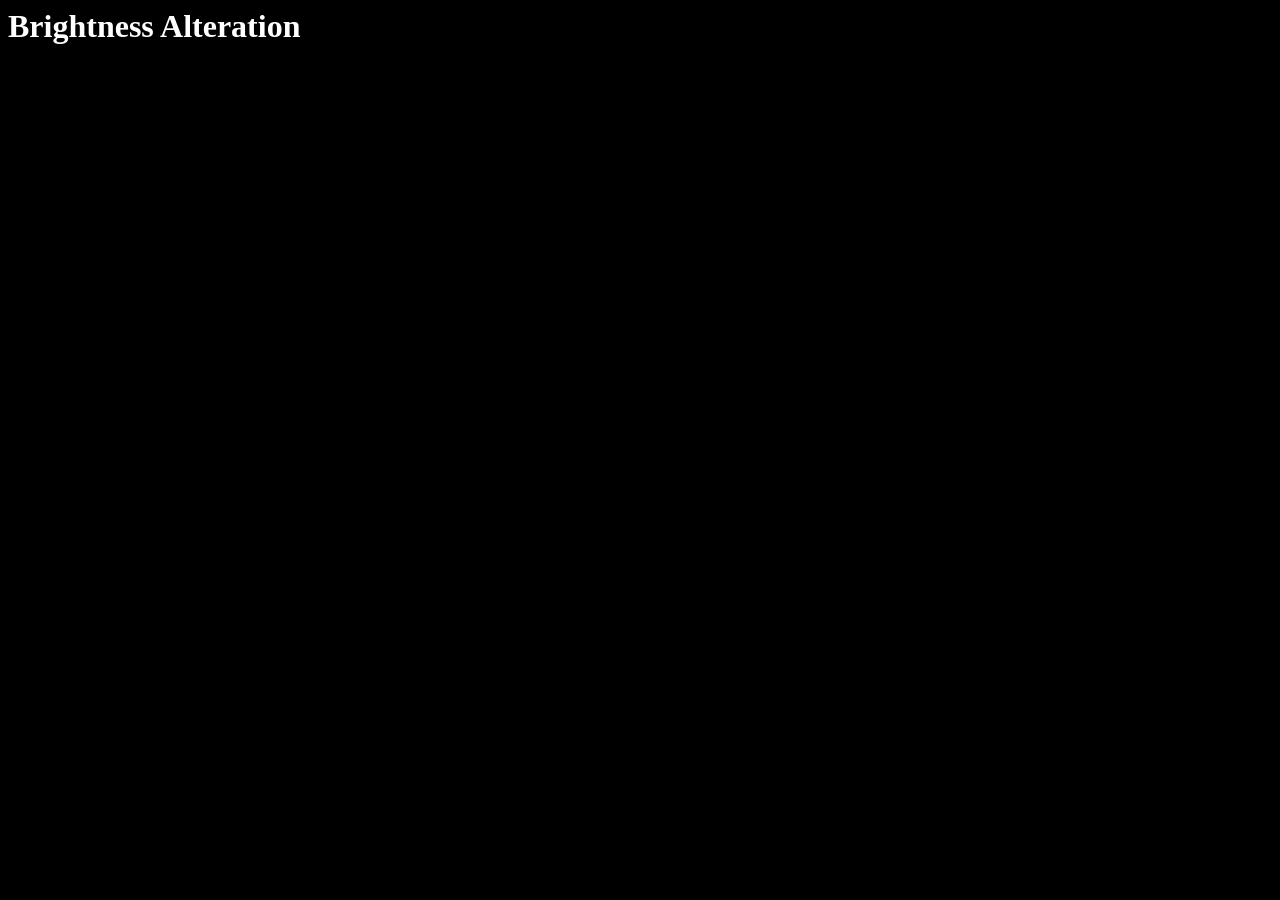
==== Brightness-Changing.html @ f76ecb47 "modified:   Brightness-Changing.html" ====
<html>
  <head>
    <title>Jack Dalby - Portfolio Website</title>
    <link href="style.css" rel="stylesheet" type="text/css">
  </head>
  <body>
    <div>
      <h1>
        <strong>Brightness Alteration</strong><br>
      </h1>
    </div>
  </body>
</html>
---- style.css ----
body {
  background-color: rgb(0, 0, 0);
}
h1 {
  color: rgb(255, 255, 255);
}
p {
  color: rgb(255, 255, 255);
}
a {
  color: rgb(255, 255, 255);
  font-weight: bold;
}
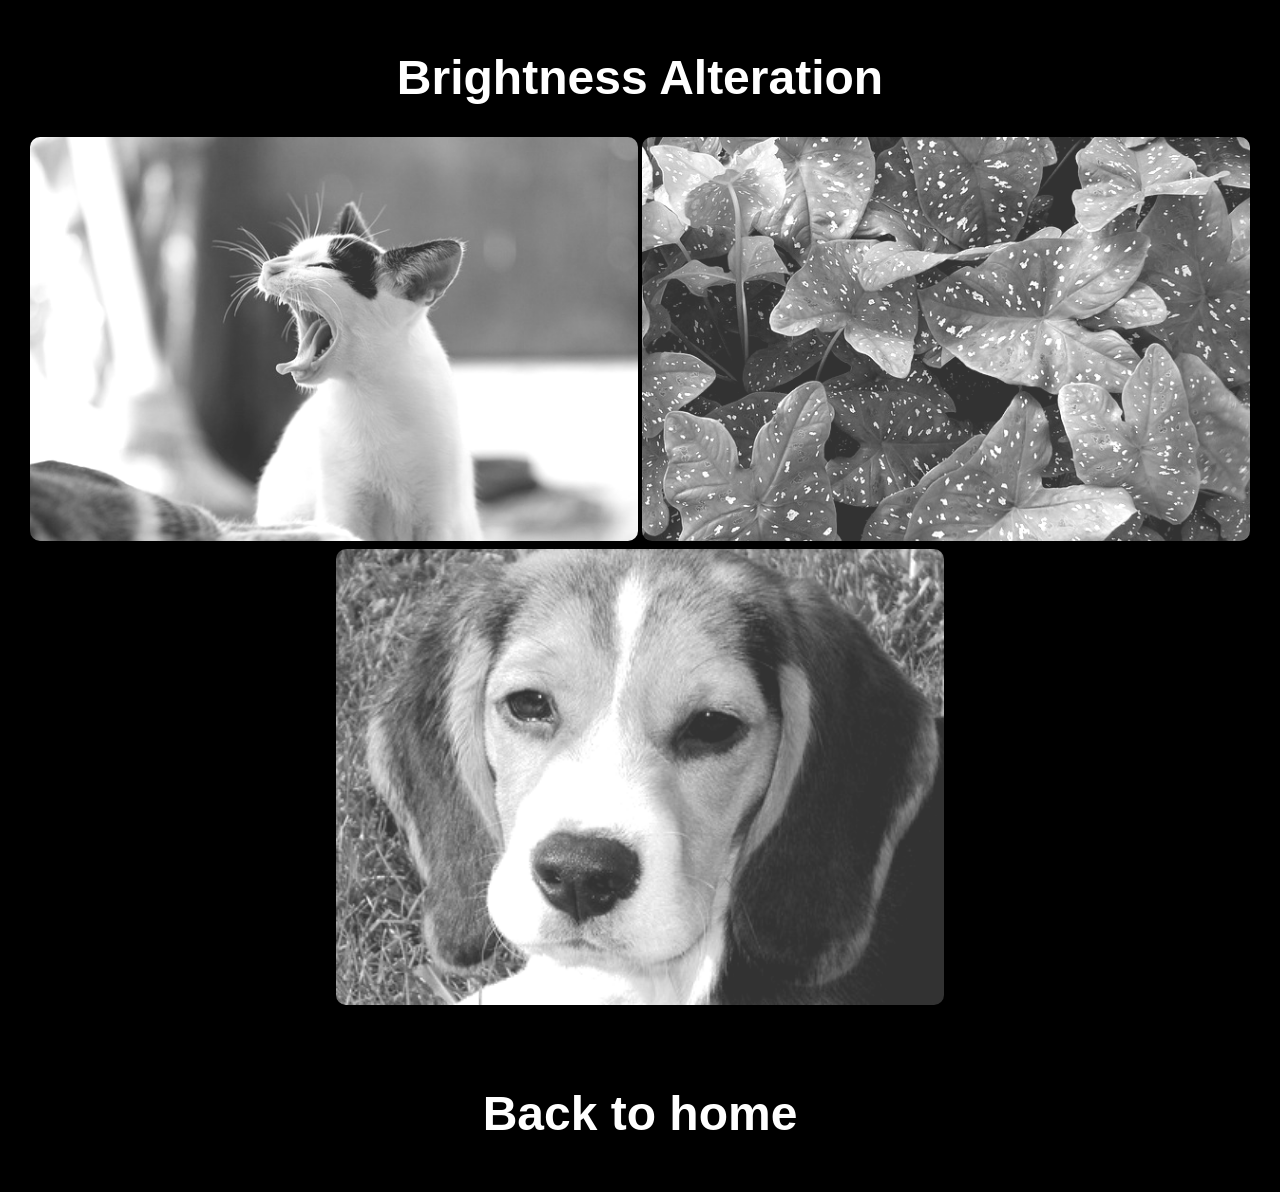
==== commit 1bf6c4dd: "modified:   Brightness-Changing.html 	modified:   Colour-inversion.html 	new file:   images/brightne" ====
--- a/Brightness-Changing.html
+++ b/Brightness-Changing.html
@@ -5,9 +5,22 @@
   </head>
   <body>
     <div>
-      <h1>
-        <strong>Brightness Alteration</strong><br>
-      </h1>
+      <a href="index.html" class="home-link">
+        <h1>
+          <strong>Brightness Alteration</strong><br>
+        </h1>
+      </a>
+      <img src="images/brightness/bright_cat.png" width=49% alt="Brightness Changing">
+      <img src="images/brightness/bright_leaves.png" width=49% alt="Brightness Changing">
+      <img src="images/brightness/bright_beagle.png" width=49% alt="Brightness Changing">
+      <br>
+      <br>
+      <br>
+      <a href="index.html">
+        <h1>
+          <strong>Back to home</strong>
+        </h1>
+      </a>
     </div>
   </body>
 </html>
--- a/style.css
+++ b/style.css
@@ -1,13 +1,76 @@
+* {
+  margin: 0;
+  padding: 0;
+  box-sizing: border-box;
+}
+
 body {
   background-color: rgb(0, 0, 0);
+  font-family: 'Segoe UI', Tahoma, Geneva, Verdana, sans-serif;
+  color: #e0e0e0;
+  line-height: 1.6;
+  text-align: center;
+  padding: 20px;
 }
+
 h1 {
   color: rgb(255, 255, 255);
+  font-size: 48px;
+  margin: 20px 0;
 }
+
 p {
   color: rgb(255, 255, 255);
+  font-size: 18px;
+  line-height: 1.6;
+  margin: 20px 0;
 }
+
+img {
+  border-radius: 10px;
+  transition: transform 0.3s ease;
+  max-width: 100%;
+  height: auto;
+}
+
+img:hover {
+  transform: scale(1.05);
+}
+
+h2 {
+  color: rgb(255, 255, 255);
+  margin-top: 40px;
+  border-bottom: 2px solid rgb(100, 100, 100);
+  padding-bottom: 10px;
+}
+
+ul {
+  list-style: none;
+  padding: 0;
+  margin: 30px 0;
+}
+
+li {
+  margin: 20px 0;
+  padding: 15px;
+  border-radius: 8px;
+  background-color: rgb(20, 20, 20);
+  transition: background-color 0.3s ease;
+}
+
+li:hover {
+  background-color: rgb(40, 40, 40);
+}
+
 a {
   color: rgb(255, 255, 255);
   font-weight: bold;
+  text-decoration: none;
+  display: flex;
+  align-items: center;
+  justify-content: center;
+  gap: 10px;}
+
+a:hover {
+  color: rgb(150, 200, 255);
 }
